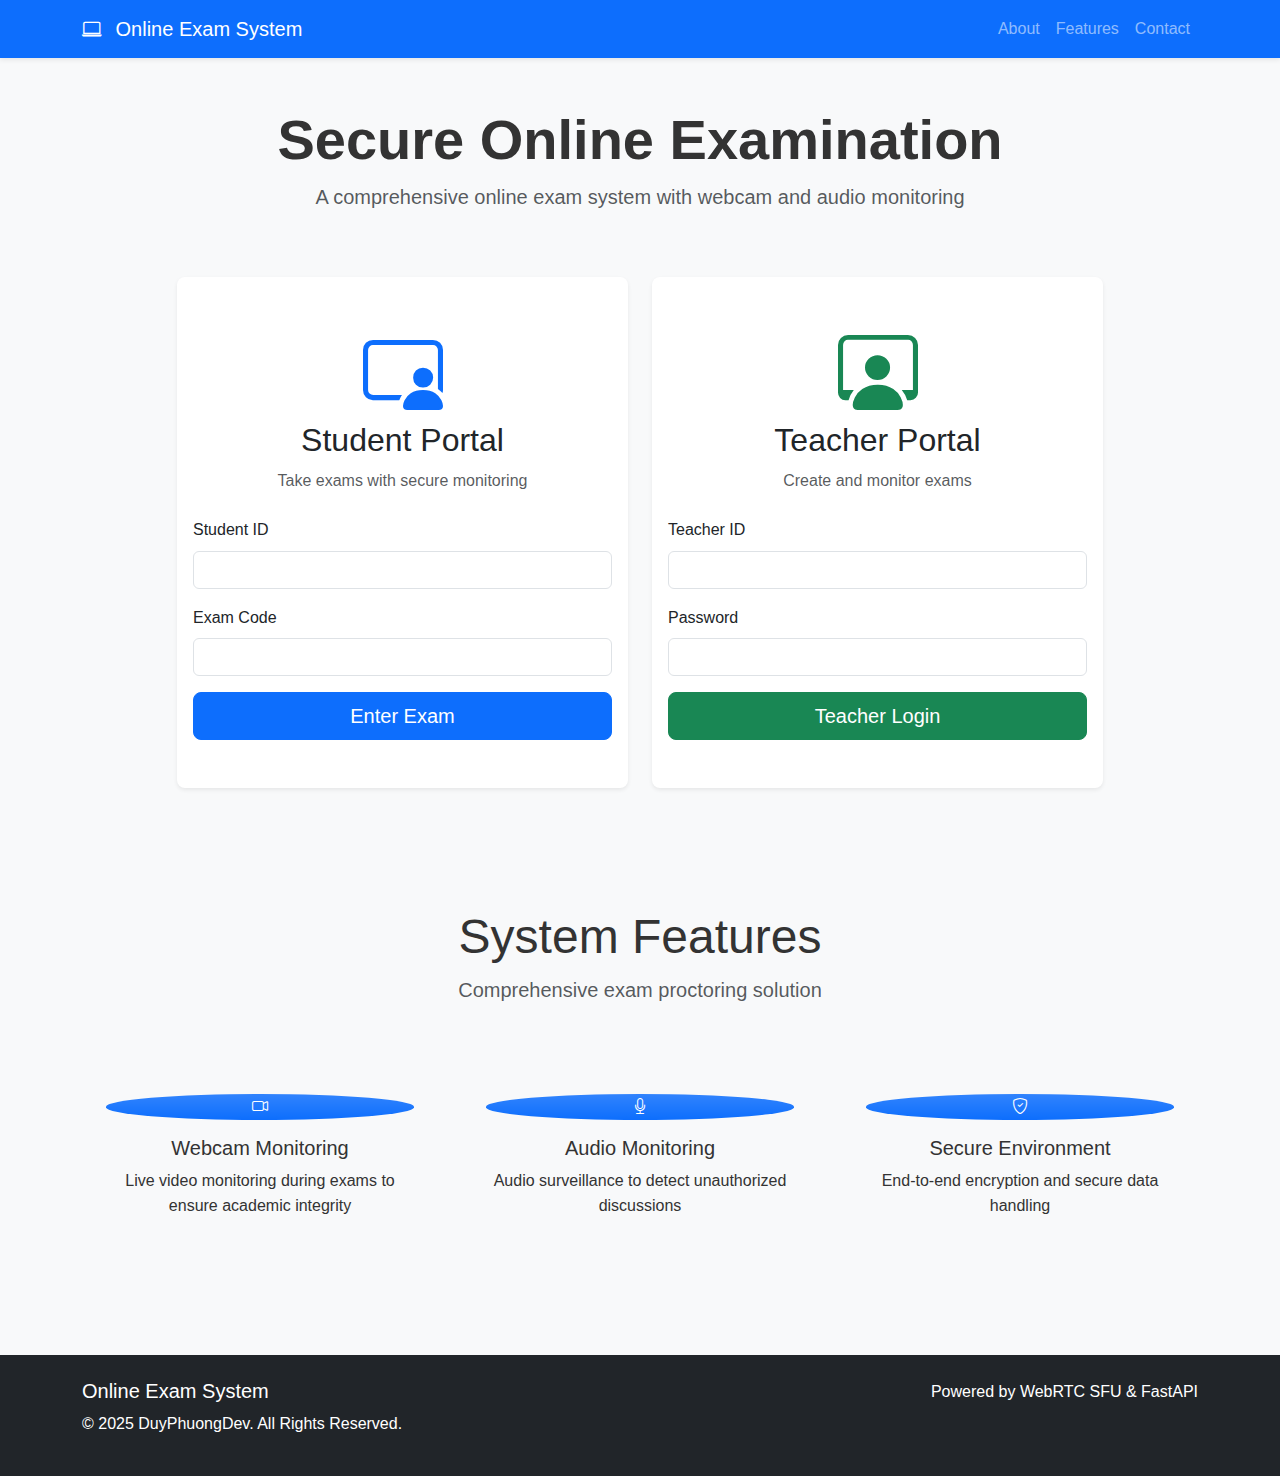
==== frontend/index.html @ b3a86ca6 "first commit" ====
<!DOCTYPE html>
<html lang="en">
  <head>
    <meta charset="UTF-8" />
    <meta name="viewport" content="width=device-width, initial-scale=1.0" />
    <title>Online Exam System</title>
    <link
      href="https://cdn.jsdelivr.net/npm/bootstrap@5.3.0-alpha1/dist/css/bootstrap.min.css"
      rel="stylesheet"
    />
    <link
      rel="stylesheet"
      href="https://cdn.jsdelivr.net/npm/bootstrap-icons@1.8.0/font/bootstrap-icons.css"
    />
    <link rel="stylesheet" href="css/main.css" />
  </head>
  <body class="bg-light">
    <nav class="navbar navbar-expand-lg navbar-dark bg-primary">
      <div class="container">
        <a class="navbar-brand" href="index.html">
          <i class="bi bi-laptop me-2"></i>
          Online Exam System
        </a>
        <button
          class="navbar-toggler"
          type="button"
          data-bs-toggle="collapse"
          data-bs-target="#navbarNav"
        >
          <span class="navbar-toggler-icon"></span>
        </button>
        <div class="collapse navbar-collapse" id="navbarNav">
          <ul class="navbar-nav ms-auto">
            <li class="nav-item">
              <a class="nav-link" href="#about">About</a>
            </li>
            <li class="nav-item">
              <a class="nav-link" href="#features">Features</a>
            </li>
            <li class="nav-item">
              <a class="nav-link" href="#contact">Contact</a>
            </li>
          </ul>
        </div>
      </div>
    </nav>

    <div class="container my-5">
      <div class="row justify-content-center text-center mb-5">
        <div class="col-md-8">
          <h1 class="display-4 fw-bold">Secure Online Examination</h1>
          <p class="lead text-muted">
            A comprehensive online exam system with webcam and audio monitoring
          </p>
        </div>
      </div>

      <div class="row justify-content-center">
        <div class="col-md-5">
          <div class="card shadow-sm mb-4">
            <div class="card-body text-center py-5">
              <i class="bi bi-person-video3 display-1 text-primary mb-3"></i>
              <h2>Student Portal</h2>
              <p class="text-muted mb-4">Take exams with secure monitoring</p>

              <form id="student-login" class="text-start">
                <div class="mb-3">
                  <label for="student-id" class="form-label">Student ID</label>
                  <input
                    type="text"
                    class="form-control"
                    id="student-id"
                    required
                  />
                </div>
                <div class="mb-3">
                  <label for="exam-code" class="form-label">Exam Code</label>
                  <input
                    type="text"
                    class="form-control"
                    id="exam-code"
                    required
                  />
                </div>
                <div class="d-grid">
                  <button type="submit" class="btn btn-primary btn-lg">
                    Enter Exam
                  </button>
                </div>
              </form>
            </div>
          </div>
        </div>

        <div class="col-md-5">
          <div class="card shadow-sm mb-4">
            <div class="card-body text-center py-5">
              <i class="bi bi-person-workspace display-1 text-success mb-3"></i>
              <h2>Teacher Portal</h2>
              <p class="text-muted mb-4">Create and monitor exams</p>

              <form id="teacher-login" class="text-start">
                <div class="mb-3">
                  <label for="teacher-id" class="form-label">Teacher ID</label>
                  <input
                    type="text"
                    class="form-control"
                    id="teacher-id"
                    required
                  />
                </div>
                <div class="mb-3">
                  <label for="teacher-password" class="form-label"
                    >Password</label
                  >
                  <input
                    type="password"
                    class="form-control"
                    id="teacher-password"
                    required
                  />
                </div>
                <div class="d-grid">
                  <button type="submit" class="btn btn-success btn-lg">
                    Teacher Login
                  </button>
                </div>
              </form>
            </div>
          </div>
        </div>
      </div>

      <!-- Features Section -->
      <section id="features" class="my-5 py-5">
        <div class="row text-center mb-5">
          <div class="col-12">
            <h2 class="display-5">System Features</h2>
            <p class="lead text-muted">
              Comprehensive exam proctoring solution
            </p>
          </div>
        </div>

        <div class="row g-4">
          <div class="col-md-4">
            <div class="feature-item text-center p-4">
              <div
                class="feature-icon bg-primary bg-gradient text-white rounded-circle mb-3"
              >
                <i class="bi bi-camera-video"></i>
              </div>
              <h5>Webcam Monitoring</h5>
              <p>
                Live video monitoring during exams to ensure academic integrity
              </p>
            </div>
          </div>
          <div class="col-md-4">
            <div class="feature-item text-center p-4">
              <div
                class="feature-icon bg-primary bg-gradient text-white rounded-circle mb-3"
              >
                <i class="bi bi-mic"></i>
              </div>
              <h5>Audio Monitoring</h5>
              <p>Audio surveillance to detect unauthorized discussions</p>
            </div>
          </div>
          <div class="col-md-4">
            <div class="feature-item text-center p-4">
              <div
                class="feature-icon bg-primary bg-gradient text-white rounded-circle mb-3"
              >
                <i class="bi bi-shield-check"></i>
              </div>
              <h5>Secure Environment</h5>
              <p>End-to-end encryption and secure data handling</p>
            </div>
          </div>
        </div>
      </section>
    </div>

    <footer class="bg-dark text-white py-4 mt-5">
      <div class="container">
        <div class="row">
          <div class="col-md-6">
            <h5>Online Exam System</h5>
            <p>© 2025 DuyPhuongDev. All Rights Reserved.</p>
          </div>
          <div class="col-md-6 text-md-end">
            <p>Powered by WebRTC SFU & FastAPI</p>
          </div>
        </div>
      </div>
    </footer>

    <script src="https://cdn.jsdelivr.net/npm/bootstrap@5.3.0-alpha1/dist/js/bootstrap.bundle.min.js"></script>
    <script src="js/common.js"></script>
    <script>
      // Form submission handlers
      document
        .getElementById("student-login")
        .addEventListener("submit", function (e) {
          e.preventDefault();
          const studentId = document.getElementById("student-id").value;
          const examCode = document.getElementById("exam-code").value;

          // Store in session storage
          sessionStorage.setItem("studentId", studentId);
          sessionStorage.setItem("examCode", examCode);

          // Redirect to exam page
          window.location.href = "student/exam.html";
        });

      document
        .getElementById("teacher-login")
        .addEventListener("submit", function (e) {
          e.preventDefault();
          const teacherId = document.getElementById("teacher-id").value;

          // Store in session storage
          sessionStorage.setItem("teacherId", teacherId);

          // Redirect to teacher dashboard
          window.location.href = "teacher/dashboard.html";
        });
    </script>
  </body>
</html>
---- frontend/css/main.css ----
/* General Styles */
body {
  font-family: "Segoe UI", Tahoma, Geneva, Verdana, sans-serif;
  background-color: #f5f7fa;
  line-height: 1.6;
  color: #333;
}

/* Header Styling */
.navbar {
  box-shadow: 0 2px 5px rgba(0, 0, 0, 0.08);
}

/* Card Styling */
.card {
  border: none;
  box-shadow: 0 6px 16px rgba(0, 0, 0, 0.08);
  border-radius: 8px;
  margin-bottom: 20px;
  transition: transform 0.2s ease, box-shadow 0.2s ease;
}

.card:hover {
  transform: translateY(-5px);
  box-shadow: 0 12px 20px rgba(0, 0, 0, 0.12);
}

.card-header {
  background-color: #fff;
  border-bottom: 1px solid rgba(0, 0, 0, 0.08);
  font-weight: 600;
}

/* Status Indicators */
.status-indicator {
  font-weight: 600;
  padding: 3px 8px;
  border-radius: 12px;
  background: #f1f1f1;
  font-size: 0.9em;
}

.status-indicator.connected {
  background: #d1ffd6;
  color: #0a6c0a;
}

.status-indicator.connecting {
  background: #ffe9c7;
  color: #b86e00;
}

.status-indicator.disconnected {
  background: #ffd1d1;
  color: #a50000;
}

/* Video Elements */
#local-video,
.remote-video {
  width: 100%;
  border-radius: 8px;
  background-color: #333;
}

.webcam-status {
  position: absolute;
  bottom: 10px;
  right: 10px;
  z-index: 10;
}

/* Timer & Important Elements */
#exam-timer {
  background-color: rgba(255, 255, 255, 0.9);
  padding: 5px 10px;
  border-radius: 4px;
  font-weight: 600;
  color: #333;
}

/* Question Navigation */
#question-container {
  min-height: 350px;
}

.question-item {
  margin-bottom: 15px;
}

.question-text {
  font-size: 1.1rem;
  font-weight: 500;
  margin-bottom: 15px;
}

/* Teacher Monitor Grid */
.student-video-container {
  position: relative;
  margin-bottom: 15px;
}

.student-name {
  position: absolute;
  bottom: 0;
  left: 0;
  background-color: rgba(255, 255, 255, 0.9);
  padding: 5px 10px;
  border-radius: 0 0 8px 0;
  font-weight: 600;
  color: #333;
}
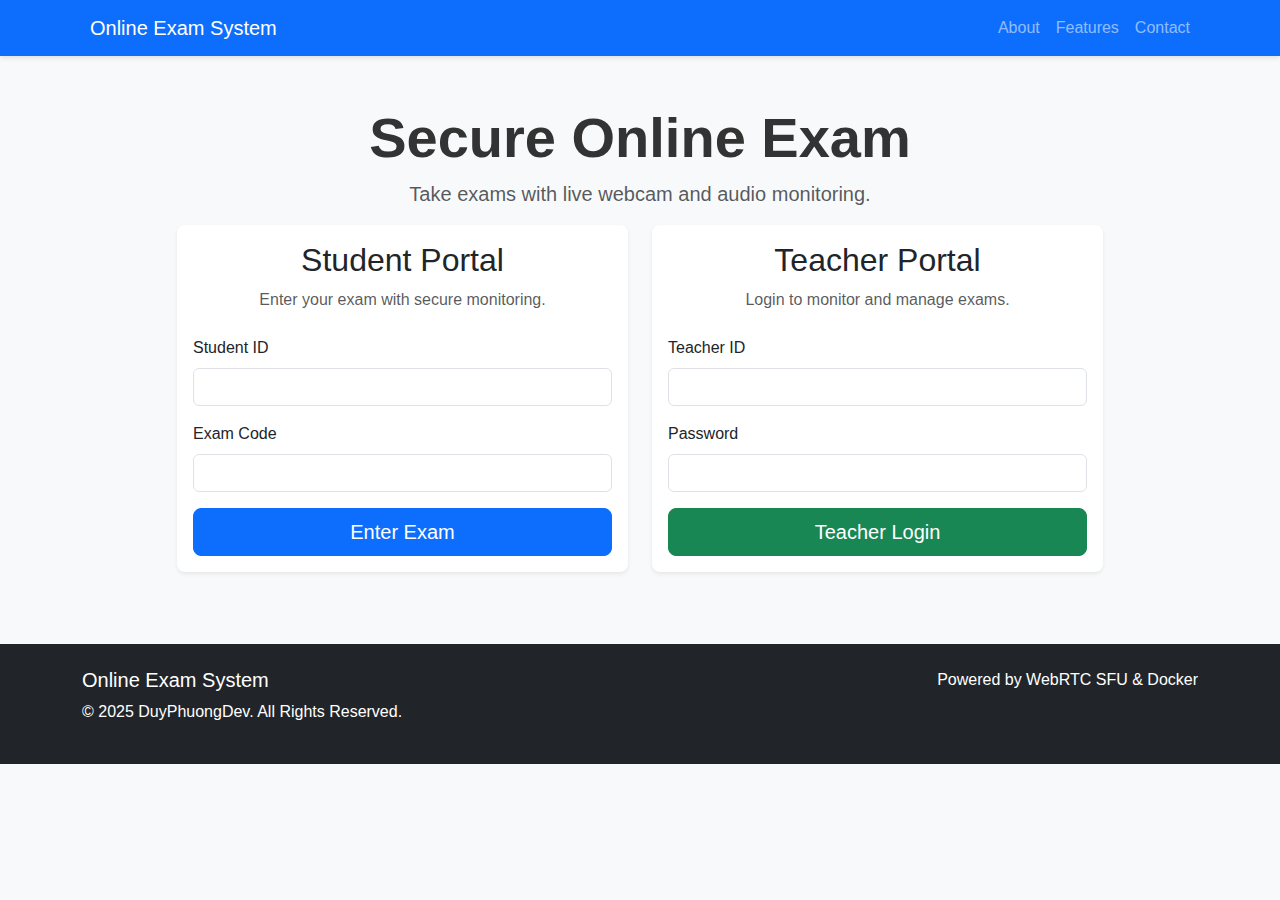
==== commit 69a0ce5b: "second commit" ====
--- a/frontend/index.html
+++ b/frontend/index.html
@@ -5,12 +5,8 @@
     <meta name="viewport" content="width=device-width, initial-scale=1.0" />
     <title>Online Exam System</title>
     <link
-      href="https://cdn.jsdelivr.net/npm/bootstrap@5.3.0-alpha1/dist/css/bootstrap.min.css"
+      href="https://cdn.jsdelivr.net/npm/bootstrap@5.3.0/dist/css/bootstrap.min.css"
       rel="stylesheet"
-    />
-    <link
-      rel="stylesheet"
-      href="https://cdn.jsdelivr.net/npm/bootstrap-icons@1.8.0/font/bootstrap-icons.css"
     />
     <link rel="stylesheet" href="css/main.css" />
   </head>
@@ -18,51 +14,36 @@
     <nav class="navbar navbar-expand-lg navbar-dark bg-primary">
       <div class="container">
         <a class="navbar-brand" href="index.html">
-          <i class="bi bi-laptop me-2"></i>
-          Online Exam System
+          <i class="bi bi-laptop me-2"></i>Online Exam System
         </a>
-        <button
-          class="navbar-toggler"
-          type="button"
-          data-bs-toggle="collapse"
-          data-bs-target="#navbarNav"
-        >
-          <span class="navbar-toggler-icon"></span>
-        </button>
-        <div class="collapse navbar-collapse" id="navbarNav">
-          <ul class="navbar-nav ms-auto">
-            <li class="nav-item">
-              <a class="nav-link" href="#about">About</a>
-            </li>
-            <li class="nav-item">
-              <a class="nav-link" href="#features">Features</a>
-            </li>
-            <li class="nav-item">
-              <a class="nav-link" href="#contact">Contact</a>
-            </li>
-          </ul>
+        <div class="navbar-nav ms-auto">
+          <a class="nav-link" href="#about">About</a>
+          <a class="nav-link" href="#features">Features</a>
+          <a class="nav-link" href="#contact">Contact</a>
         </div>
       </div>
     </nav>
 
     <div class="container my-5">
-      <div class="row justify-content-center text-center mb-5">
+      <div class="row justify-content-center text-center">
         <div class="col-md-8">
-          <h1 class="display-4 fw-bold">Secure Online Examination</h1>
+          <h1 class="display-4 fw-bold">Secure Online Exam</h1>
           <p class="lead text-muted">
-            A comprehensive online exam system with webcam and audio monitoring
+            Take exams with live webcam and audio monitoring.
           </p>
         </div>
       </div>
 
       <div class="row justify-content-center">
+        <!-- Student Portal Card -->
         <div class="col-md-5">
           <div class="card shadow-sm mb-4">
-            <div class="card-body text-center py-5">
+            <div class="card-body text-center">
               <i class="bi bi-person-video3 display-1 text-primary mb-3"></i>
               <h2>Student Portal</h2>
-              <p class="text-muted mb-4">Take exams with secure monitoring</p>
-
+              <p class="text-muted mb-4">
+                Enter your exam with secure monitoring.
+              </p>
               <form id="student-login" class="text-start">
                 <div class="mb-3">
                   <label for="student-id" class="form-label">Student ID</label>
@@ -91,14 +72,13 @@
             </div>
           </div>
         </div>
-
+        <!-- Teacher Portal Card (to be extended later) -->
         <div class="col-md-5">
           <div class="card shadow-sm mb-4">
-            <div class="card-body text-center py-5">
+            <div class="card-body text-center">
               <i class="bi bi-person-workspace display-1 text-success mb-3"></i>
               <h2>Teacher Portal</h2>
-              <p class="text-muted mb-4">Create and monitor exams</p>
-
+              <p class="text-muted mb-4">Login to monitor and manage exams.</p>
               <form id="teacher-login" class="text-start">
                 <div class="mb-3">
                   <label for="teacher-id" class="form-label">Teacher ID</label>
@@ -130,56 +110,6 @@
           </div>
         </div>
       </div>
-
-      <!-- Features Section -->
-      <section id="features" class="my-5 py-5">
-        <div class="row text-center mb-5">
-          <div class="col-12">
-            <h2 class="display-5">System Features</h2>
-            <p class="lead text-muted">
-              Comprehensive exam proctoring solution
-            </p>
-          </div>
-        </div>
-
-        <div class="row g-4">
-          <div class="col-md-4">
-            <div class="feature-item text-center p-4">
-              <div
-                class="feature-icon bg-primary bg-gradient text-white rounded-circle mb-3"
-              >
-                <i class="bi bi-camera-video"></i>
-              </div>
-              <h5>Webcam Monitoring</h5>
-              <p>
-                Live video monitoring during exams to ensure academic integrity
-              </p>
-            </div>
-          </div>
-          <div class="col-md-4">
-            <div class="feature-item text-center p-4">
-              <div
-                class="feature-icon bg-primary bg-gradient text-white rounded-circle mb-3"
-              >
-                <i class="bi bi-mic"></i>
-              </div>
-              <h5>Audio Monitoring</h5>
-              <p>Audio surveillance to detect unauthorized discussions</p>
-            </div>
-          </div>
-          <div class="col-md-4">
-            <div class="feature-item text-center p-4">
-              <div
-                class="feature-icon bg-primary bg-gradient text-white rounded-circle mb-3"
-              >
-                <i class="bi bi-shield-check"></i>
-              </div>
-              <h5>Secure Environment</h5>
-              <p>End-to-end encryption and secure data handling</p>
-            </div>
-          </div>
-        </div>
-      </section>
     </div>
 
     <footer class="bg-dark text-white py-4 mt-5">
@@ -190,16 +120,16 @@
             <p>© 2025 DuyPhuongDev. All Rights Reserved.</p>
           </div>
           <div class="col-md-6 text-md-end">
-            <p>Powered by WebRTC SFU & FastAPI</p>
+            <p>Powered by WebRTC SFU & Docker</p>
           </div>
         </div>
       </div>
     </footer>
 
-    <script src="https://cdn.jsdelivr.net/npm/bootstrap@5.3.0-alpha1/dist/js/bootstrap.bundle.min.js"></script>
+    <script src="https://cdn.jsdelivr.net/npm/bootstrap@5.3.0/dist/js/bootstrap.bundle.min.js"></script>
     <script src="js/common.js"></script>
     <script>
-      // Form submission handlers
+      // Student login handler
       document
         .getElementById("student-login")
         .addEventListener("submit", function (e) {
@@ -207,24 +137,22 @@
           const studentId = document.getElementById("student-id").value;
           const examCode = document.getElementById("exam-code").value;
 
-          // Store in session storage
           sessionStorage.setItem("studentId", studentId);
           sessionStorage.setItem("examCode", examCode);
 
-          // Redirect to exam page
+          // Redirect to student exam page
           window.location.href = "student/exam.html";
         });
 
+      // Teacher login handler (redirect logic can be extended)
       document
         .getElementById("teacher-login")
         .addEventListener("submit", function (e) {
           e.preventDefault();
           const teacherId = document.getElementById("teacher-id").value;
-
-          // Store in session storage
           sessionStorage.setItem("teacherId", teacherId);
 
-          // Redirect to teacher dashboard
+          // Redirect to teacher dashboard (to be implemented)
           window.location.href = "teacher/dashboard.html";
         });
     </script>
--- a/frontend/css/main.css
+++ b/frontend/css/main.css
@@ -1,112 +1,22 @@
-/* General Styles */
 body {
   font-family: "Segoe UI", Tahoma, Geneva, Verdana, sans-serif;
-  background-color: #f5f7fa;
-  line-height: 1.6;
+  background-color: #f8f9fa;
   color: #333;
 }
 
-/* Header Styling */
 .navbar {
-  box-shadow: 0 2px 5px rgba(0, 0, 0, 0.08);
+  box-shadow: 0 2px 5px rgba(0, 0, 0, 0.1);
 }
 
-/* Card Styling */
 .card {
   border: none;
-  box-shadow: 0 6px 16px rgba(0, 0, 0, 0.08);
   border-radius: 8px;
-  margin-bottom: 20px;
-  transition: transform 0.2s ease, box-shadow 0.2s ease;
 }
 
-.card:hover {
-  transform: translateY(-5px);
-  box-shadow: 0 12px 20px rgba(0, 0, 0, 0.12);
+.btn {
+  transition: background-color 0.3s ease;
 }
 
-.card-header {
-  background-color: #fff;
-  border-bottom: 1px solid rgba(0, 0, 0, 0.08);
-  font-weight: 600;
+.sidebar {
+  border-left: 1px solid #ddd;
 }
-
-/* Status Indicators */
-.status-indicator {
-  font-weight: 600;
-  padding: 3px 8px;
-  border-radius: 12px;
-  background: #f1f1f1;
-  font-size: 0.9em;
-}
-
-.status-indicator.connected {
-  background: #d1ffd6;
-  color: #0a6c0a;
-}
-
-.status-indicator.connecting {
-  background: #ffe9c7;
-  color: #b86e00;
-}
-
-.status-indicator.disconnected {
-  background: #ffd1d1;
-  color: #a50000;
-}
-
-/* Video Elements */
-#local-video,
-.remote-video {
-  width: 100%;
-  border-radius: 8px;
-  background-color: #333;
-}
-
-.webcam-status {
-  position: absolute;
-  bottom: 10px;
-  right: 10px;
-  z-index: 10;
-}
-
-/* Timer & Important Elements */
-#exam-timer {
-  background-color: rgba(255, 255, 255, 0.9);
-  padding: 5px 10px;
-  border-radius: 4px;
-  font-weight: 600;
-  color: #333;
-}
-
-/* Question Navigation */
-#question-container {
-  min-height: 350px;
-}
-
-.question-item {
-  margin-bottom: 15px;
-}
-
-.question-text {
-  font-size: 1.1rem;
-  font-weight: 500;
-  margin-bottom: 15px;
-}
-
-/* Teacher Monitor Grid */
-.student-video-container {
-  position: relative;
-  margin-bottom: 15px;
-}
-
-.student-name {
-  position: absolute;
-  bottom: 0;
-  left: 0;
-  background-color: rgba(255, 255, 255, 0.9);
-  padding: 5px 10px;
-  border-radius: 0 0 8px 0;
-  font-weight: 600;
-  color: #333;
-}
